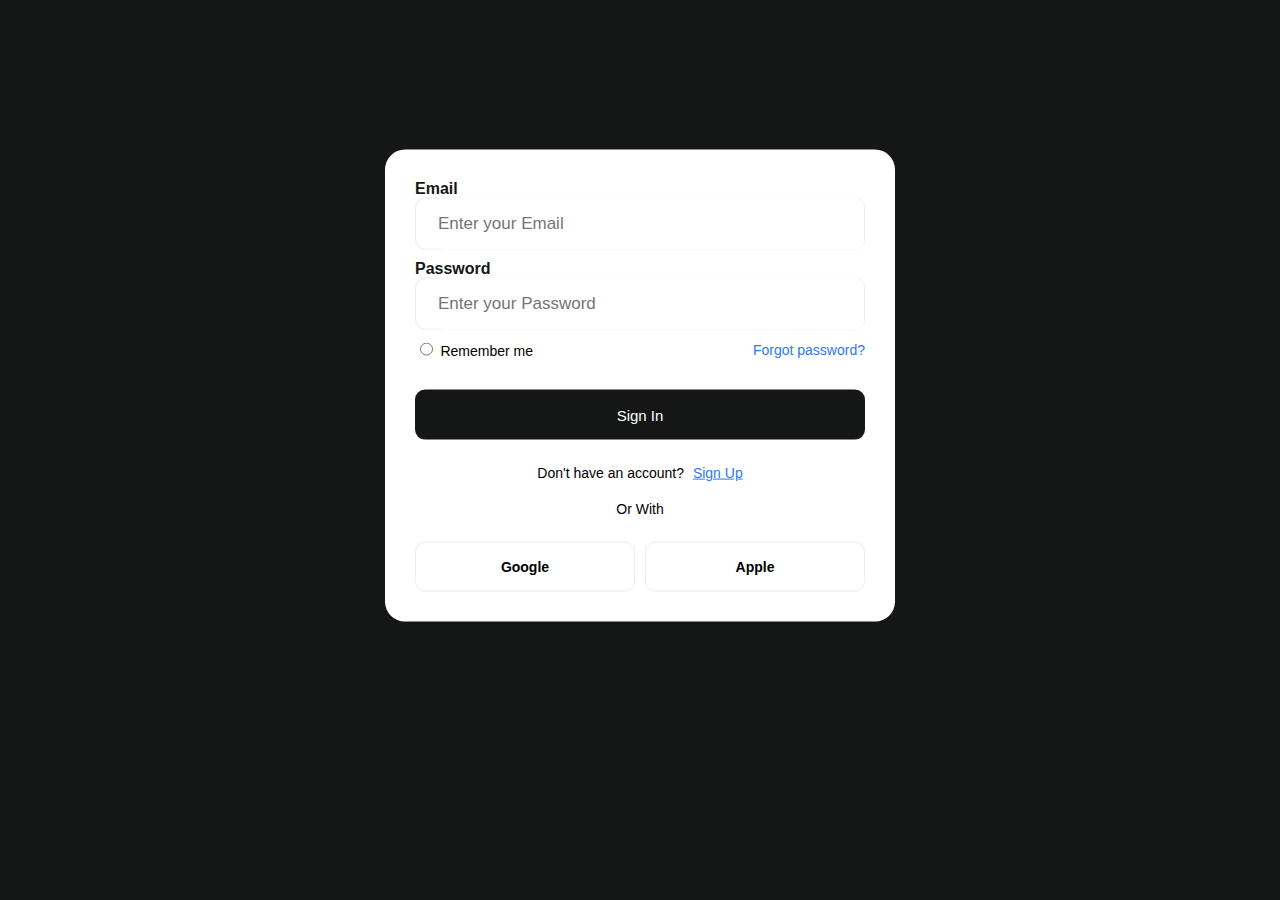
==== index.html @ c9bc27f7 "first commit" ====
<!DOCTYPE html>
<html lang="en">

<head>
    <meta charset="UTF-8">
    <meta name="viewport" content="width=device-width, initial-scale=1.0">
    <title>sign in</title>
    <link rel="stylesheet" href="css/sign.css">
</head>

<body>
    <form class="form">
        <div class="flex-column">
            <label>Email</label>
            <div class="inputForm">
                <input placeholder="Enter your Email" class="input" type="text">
            </div>
        </div>

        <div class="flex-column">
            <label>Password</label>
            <div class="inputForm">
                <input placeholder="Enter your Password" class="input" type="password">
            </div>
        </div>

        <div class="flex-row">
            <div>
                <input type="radio">
                <label>Remember me</label>
            </div>
            <span class="span">Forgot password?</span>
        </div>

        <button class="button-submit" id="submit-btn">Sign In</button>

        <p class="p">Don't have an account? <span class="span" id="toggle-btn"> <a href="sign2.html">Sign Up</a></span>
        </p>

        <p class="p line">Or With</p>

        <div class="flex-row">
            <button class="btn google">
                <i class="fa-brands fa-google"></i> Google
            </button>
            <button class="btn apple">
                Apple
            </button>
        </div>
    </form>
    <script src="js/sign.js"></script>
</body>

</html>
---- css/sign.css ----
body {
  display: flex;
  background-color: #151717;
  justify-content: center;
  position: relative;
  transform: translateY(30%);
}

.form {
  display: flex;
  flex-direction: column;
  gap: 10px;
  background-color: #ffffff;
  padding: 30px;
  width: 450px;
  border-radius: 20px;
  font-family: -apple-system, BlinkMacSystemFont, "Segoe UI", Roboto, Oxygen,
    Ubuntu, Cantarell, "Open Sans", "Helvetica Neue", sans-serif;
}

::placeholder {
  font-family: -apple-system, BlinkMacSystemFont, "Segoe UI", Roboto, Oxygen,
    Ubuntu, Cantarell, "Open Sans", "Helvetica Neue", sans-serif;
}

.form button {
  align-self: flex-end;
}

.flex-column > label {
  color: #151717;
  font-weight: 600;
}

.inputForm {
  border: 1.5px solid #ecedec;
  border-radius: 10px;
  height: 50px;
  display: flex;
  align-items: center;
  padding-left: 10px;
  transition: 0.2s ease-in-out;
}

.input {
  margin-left: 10px;
  border-radius: 10px;
  border: none;
  width: 100%;
  height: 100%;
  font-size: 17px;
}

.input:focus {
  outline: none;
}

.inputForm:focus-within {
  border: 1.5px solid #2d79f3;
}

.flex-row {
  display: flex;
  flex-direction: row;
  align-items: center;
  gap: 10px;
  justify-content: space-between;
}

.flex-row > div > label {
  font-size: 14px;
  color: black;
  font-weight: 400;
}

.span {
  font-size: 14px;
  margin-left: 5px;
  color: #2d79f3;
  font-weight: 500;
  cursor: pointer;
}

.button-submit {
  margin: 20px 0 10px 0;
  background-color: #151717;
  border: none;
  color: white;
  font-size: 15px;
  font-weight: 500;
  border-radius: 10px;
  height: 50px;
  width: 100%;
  cursor: pointer;
}

.p {
  text-align: center;
  color: black;
  font-size: 14px;
  margin: 5px 0;
}

.btn {
  margin-top: 10px;
  width: 100%;
  height: 50px;
  border-radius: 10px;
  font-weight: bold;
  font-size: 14px;
  gap: 10px;
  border: 1px solid #ededef;
  background-color: white;
  cursor: pointer;
  transition: 0.2s ease-in-out;
}

.btn:hover {
  border: 1px solid #2d79f3;
}
a {
    color: #2d79f3;
}
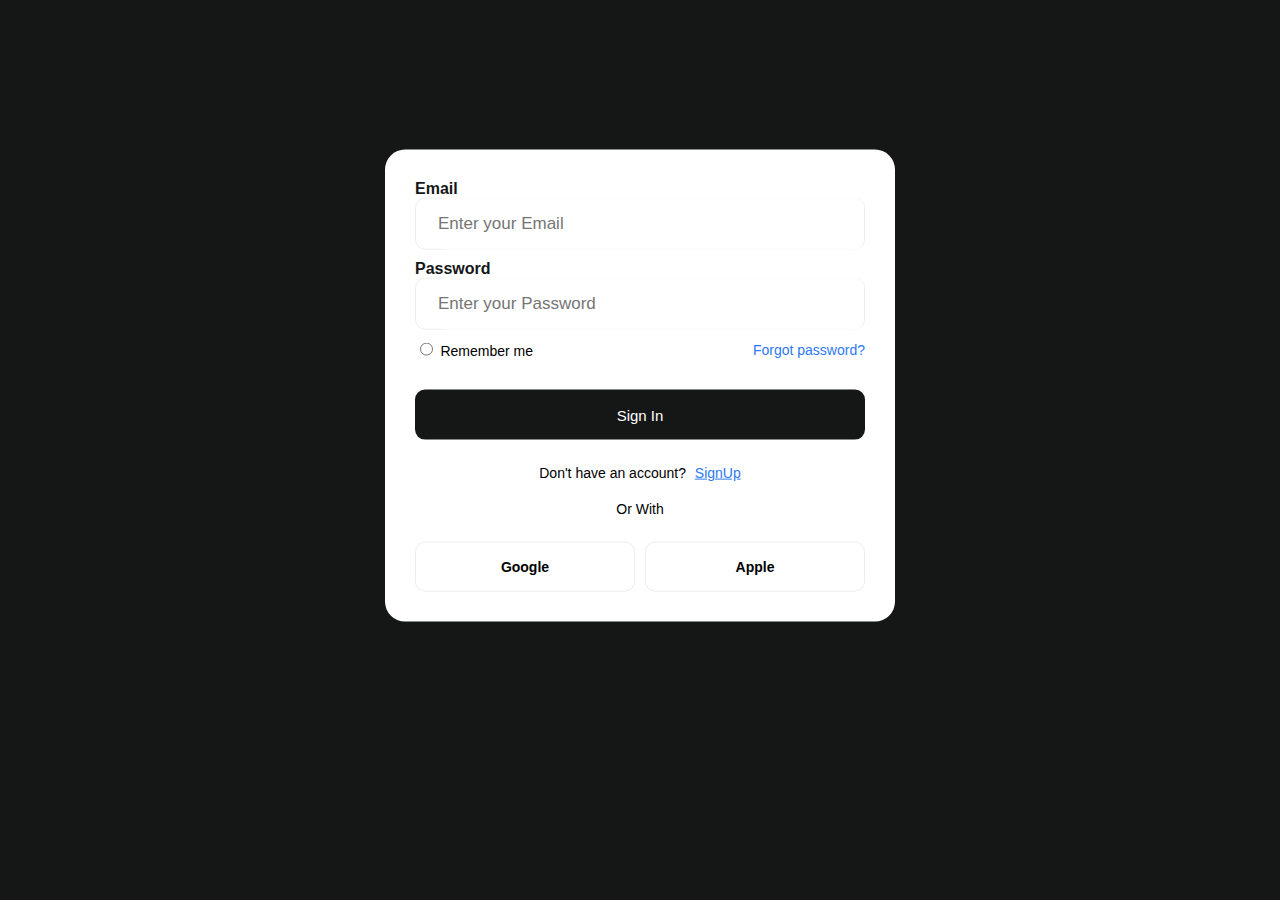
==== commit c356abd3: "_" ====
--- a/index.html
+++ b/index.html
@@ -34,9 +34,9 @@
 
         <button class="button-submit" id="submit-btn">Sign In</button>
 
-        <p class="p">Don't have an account? <span class="span" id="toggle-btn"> <a href="sign2.html">Sign Up</a></span>
+        <p class="p">Don't have an account? <span class="span" id="toggle-btn"> <a
+                    href="sign/sign2.html">SignUp</a></span>
         </p>
-
         <p class="p line">Or With</p>
 
         <div class="flex-row">
